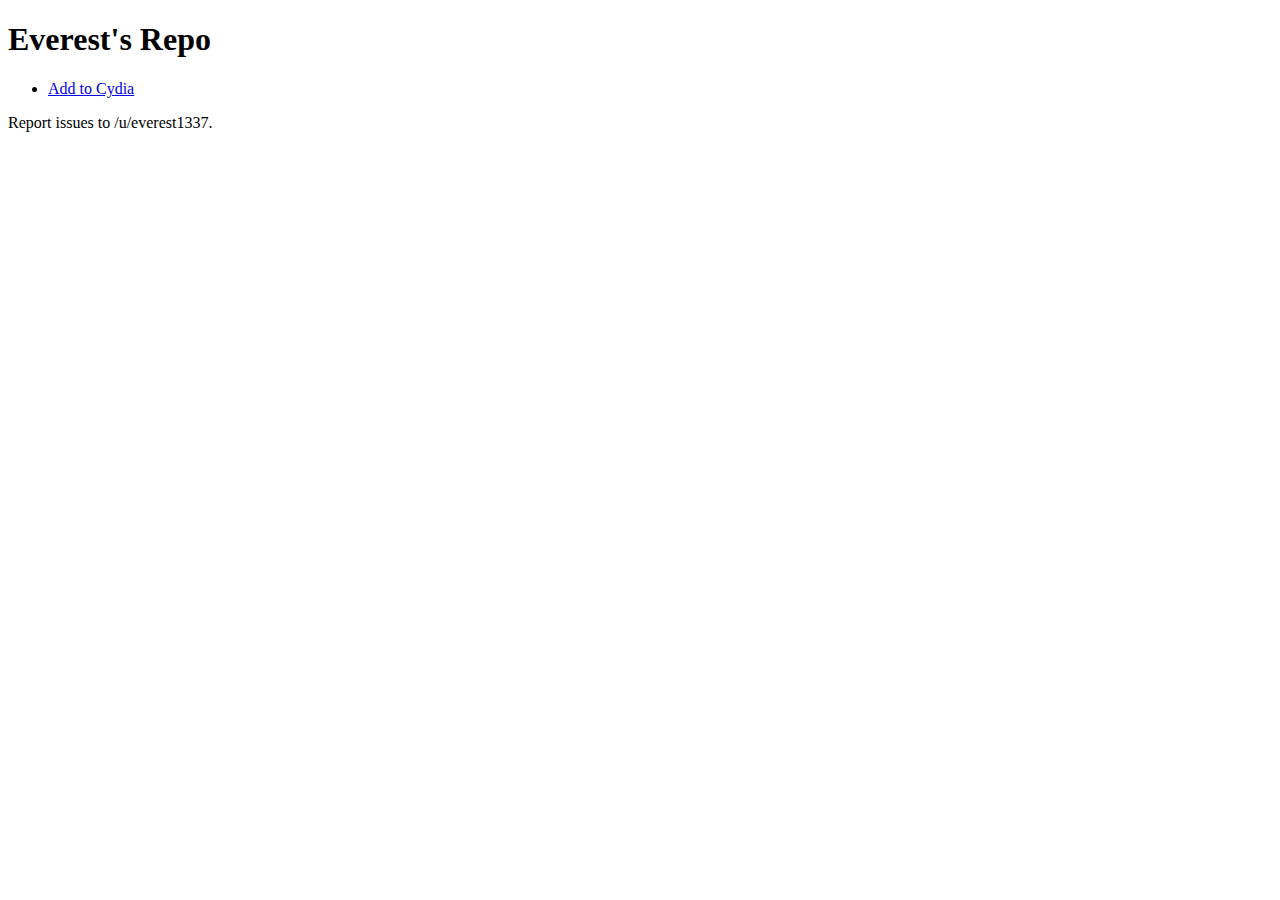
==== index.html @ f3b8f857 "Added LS Alpine and Updated site" ====
<!DOCTYPE html>
<html >
  <head>
    <meta charset="UTF-8">
    <title>Everest's Repo</title>
    <meta name="viewport" content="initial-scale=1, maximum-scale=1, user-scalable=0">



        <link rel="stylesheet" href="css/style.css">




  </head>

  <body>

    <body class="depiction">
  <header>
    <h1>Everest's Repo</h1>
  </header>
  <main id="content" role="main">
    <ul>
      <li>
      <a href="cydia://url/https://cydia.saurik.com/api/share#?source=https%3A%2F%2Feverest1337.github.io">Add to Cydia</a>
      </li>
    </ul>
    <p class="footer">Report issues to /u/everest1337.</p>
  </main>
</body>

        <script src="js/index.js"></script>




  </body>
</html>
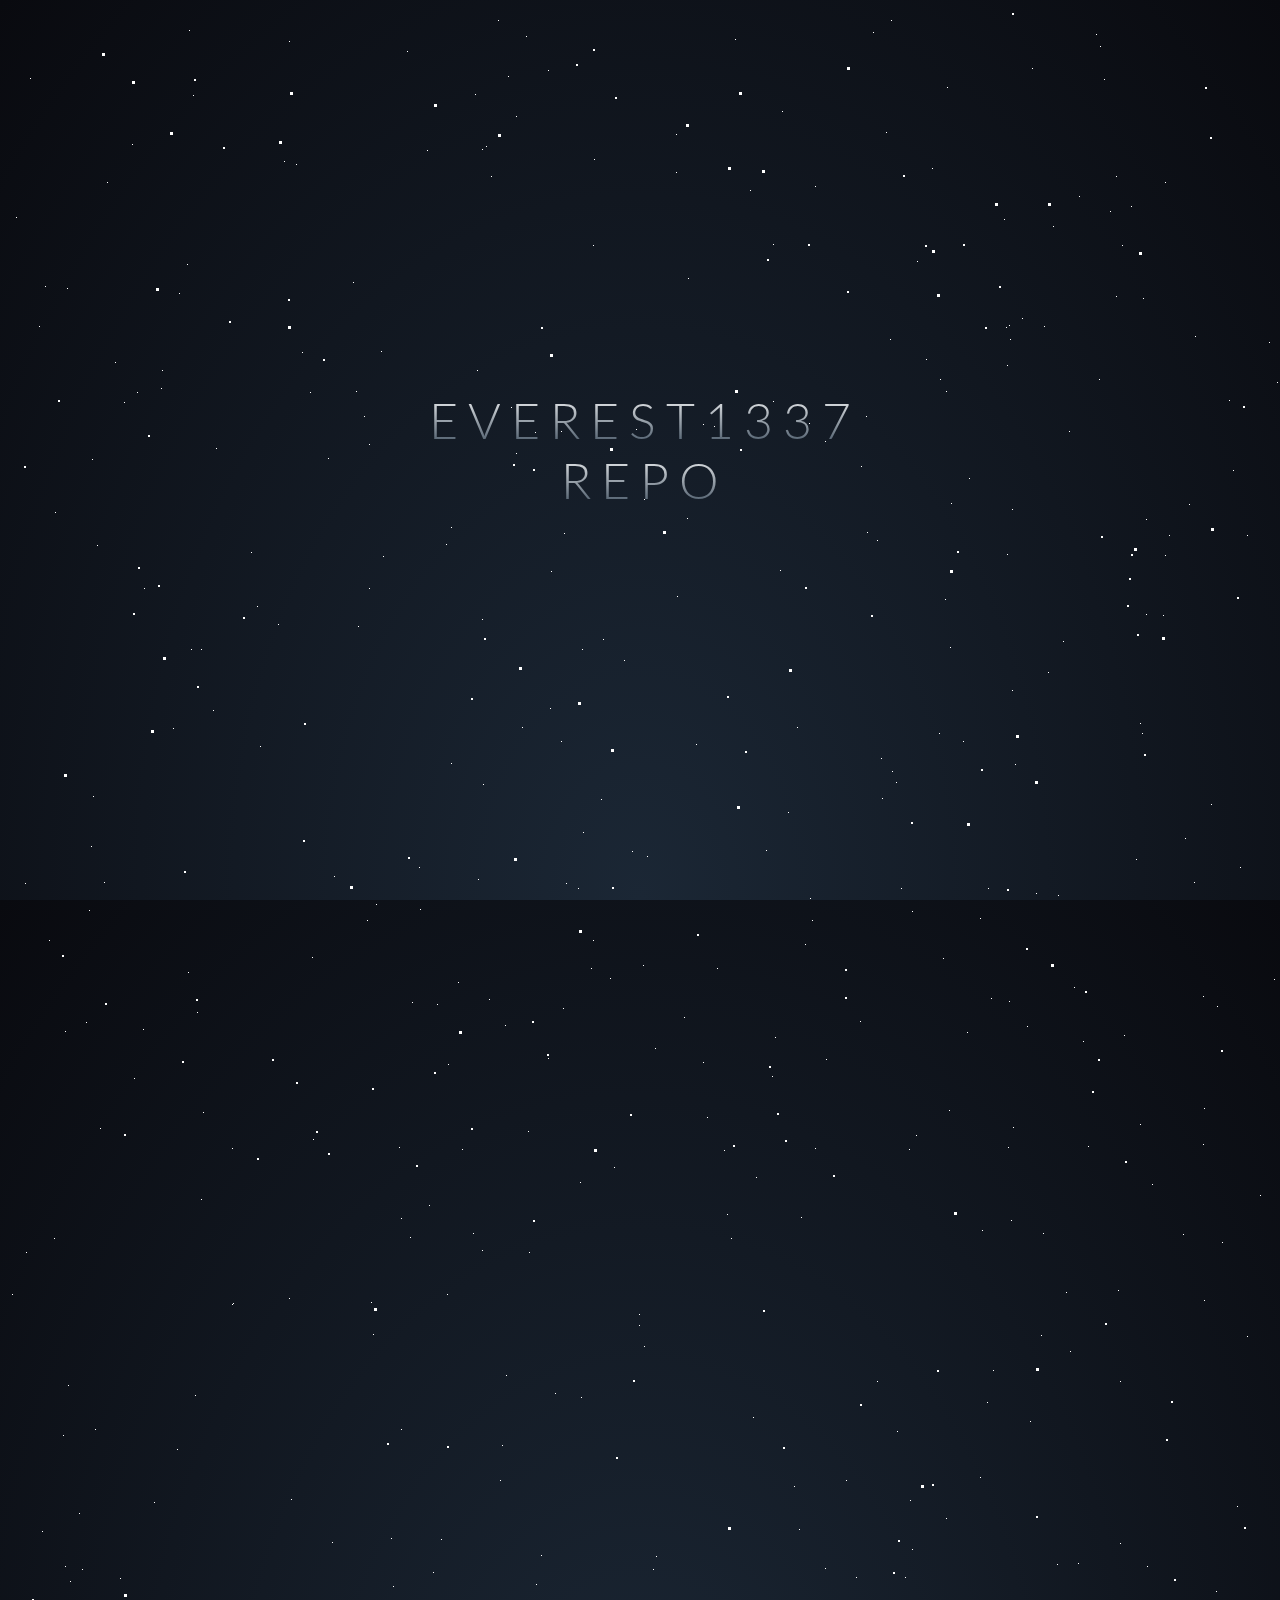
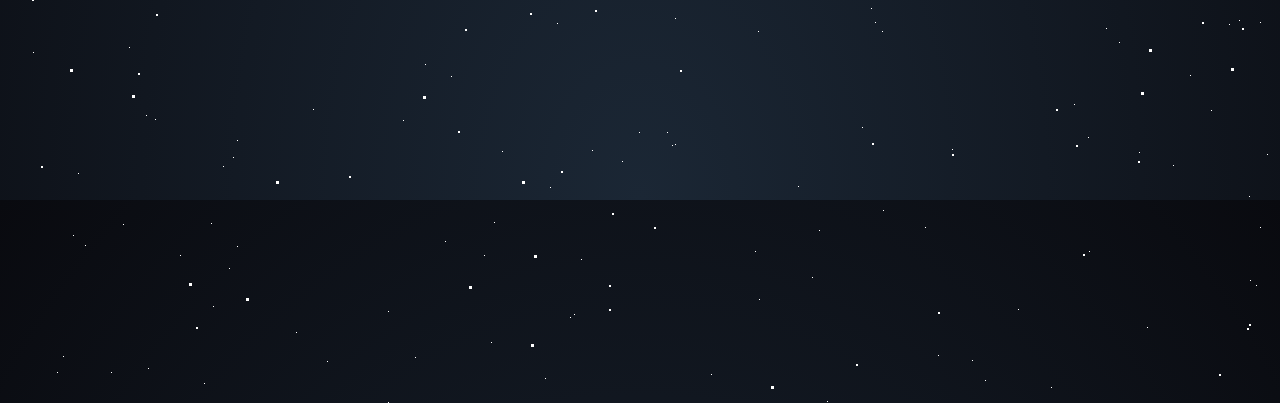
==== commit 94ef79f5: "Updated homepage" ====
--- a/index.html
+++ b/index.html
@@ -1,39 +1,22 @@
 <!DOCTYPE html>
-<html >
-  <head>
-    <meta charset="UTF-8">
-    <title>Everest's Repo</title>
-    <meta name="viewport" content="initial-scale=1, maximum-scale=1, user-scalable=0">
-
-
-
-        <link rel="stylesheet" href="css/style.css">
-
-
-
-
-  </head>
-
-  <body>
-
-    <body class="depiction">
-  <header>
-    <h1>Everest's Repo</h1>
-  </header>
-  <main id="content" role="main">
-    <ul>
-      <li>
-      <a href="cydia://url/https://cydia.saurik.com/api/share#?source=https%3A%2F%2Feverest1337.github.io">Add to Cydia</a>
-      </li>
-    </ul>
-    <p class="footer">Report issues to /u/everest1337.</p>
-  </main>
+<html>
+<head>
+  <link rel="stylesheet" href="stylesheet.css">
+  <link href='http://fonts.googleapis.com/css?family=Lato:300,400,700' rel='stylesheet' type='text/css'>
+  <title>Everest's Repo</title>
+</head>
+<body>
+<div id='stars'></div>
+<div id='stars2'></div>
+<div id='stars3'></div>
+<div id='title'>
+  <span>
+    EVEREST1337
+  </span>
+  <br>
+  <span>
+    REPO
+  </span>
+</div>
 </body>
-
-        <script src="js/index.js"></script>
-
-
-
-
-  </body>
-</html>
+</html>--- a/stylesheet.css
+++ b/stylesheet.css
@@ -0,0 +1,85 @@
+html {
+  height: 100%;
+  background: radial-gradient(ellipse at bottom, #1b2735 0%, #090a0f 100%);
+  overflow: hidden;
+}
+
+#stars {
+  width: 1px;
+  height: 1px;
+  background: transparent;
+  box-shadow: 1635px 1584px #FFF , 1861px 549px #FFF , 70px 1765px #FFF , 888px 774px #FFF , 573px 1851px #FFF , 1866px 732px #FFF , 18px 1244px #FFF , 483px 168px #FFF , 359px 912px #FFF , 1108px 168px #FFF , 92px 1120px #FFF , 1655px 1114px #FFF , 1655px 326px #FFF , 1333px 388px #FFF , 804px 912px #FFF , 1787px 481px #FFF , 893px 880px #FFF , 1284px 757px #FFF , 47px 504px #FFF , 1098px 1620px #FFF , 1690px 713px #FFF , 1070px 1555px #FFF , 791px 1521px #FFF , 276px 153px #FFF , 1061px 423px #FFF , 1311px 1697px #FFF , 1392px 1795px #FFF , 1770px 12px #FFF , 636px 1338px #FFF , 1551px 1679px #FFF , 1186px 874px #FFF , 586px 151px #FFF , 1386px 626px #FFF , 1007px 756px #FFF , 1252px 1187px #FFF , 664px 1737px #FFF , 8px 209px #FFF , 709px 960px #FFF , 624px 843px #FFF , 305px 1701px #FFF , 1232px 859px #FFF , 1997px 602px #FFF , 941px 1102px #FFF , 1532px 1782px #FFF , 83px 838px #FFF , 917px 1819px #FFF , 492px 1472px #FFF , 1155px 607px #FFF , 1108px 288px #FFF , 467px 86px #FFF , 1798px 34px #FFF , 897px 1569px #FFF , 49px 1964px #FFF , 1175px 1226px #FFF , 874px 790px #FFF , 518px 28px #FFF , 1626px 395px #FFF , 1744px 460px #FFF , 1620px 538px #FFF , 628px 421px #FFF , 1779px 546px #FFF , 1516px 276px #FFF , 124px 136px #FFF , 1712px 229px #FFF , 801px 415px #FFF , 542px 700px #FFF , 1876px 1740px #FFF , 224px 1140px #FFF , 1678px 1461px #FFF , 797px 936px #FFF , 859px 524px #FFF , 863px 1600px #FFF , 383px 1530px #FFF , 716px 1142px #FFF , 1626px 36px #FFF , 1853px 306px #FFF , 1134px 725px #FFF , 1111px 1634px #FFF , 1959px 1801px #FFF , 417px 1656px #FFF , 1670px 1339px #FFF , 1548px 805px #FFF , 476px 1847px #FFF , 727px 31px #FFF , 1924px 1133px #FFF , 1743px 863px #FFF , 931px 725px #FFF , 972px 1469px #FFF , 81px 902px #FFF , 103px 1964px #FFF , 1899px 240px #FFF , 648px 1548px #FFF , 980px 880px #FFF , 1878px 1795px #FFF , 748px 1169px #FFF , 1683px 644px #FFF , 747px 1843px #FFF , 25px 1644px #FFF , 1494px 605px #FFF , 679px 510px #FFF , 1780px 323px #FFF , 84px 451px #FFF , 520px 1123px #FFF , 1615px 1848px #FFF , 187px 1387px #FFF , 1045px 218px #FFF , 224px 1296px #FFF , 1805px 1430px #FFF , 884px 763px #FFF , 1035px 1225px #FFF , 1867px 167px #FFF , 1652px 873px #FFF , 59px 280px #FFF , 1464px 1280px #FFF , 1892px 1464px #FFF , 87px 1421px #FFF , 55px 1427px #FFF , 1024px 60px #FFF , 57px 1023px #FFF , 1958px 58px #FFF , 481px 991px #FFF , 375px 548px #FFF , 918px 351px #FFF , 1298px 1838px #FFF , 1304px 1407px #FFF , 1004px 501px #FFF , 1144px 1176px #FFF , 1384px 1990px #FFF , 1921px 1815px #FFF , 1319px 349px #FFF , 1252px 1819px #FFF , 62px 1573px #FFF , 348px 383px #FFF , 1339px 648px #FFF , 196px 1975px #FFF , 1656px 1407px #FFF , 1472px 1476px #FFF , 55px 1948px #FFF , 1623px 1578px #FFF , 537px 1970px #FFF , 57px 1558px #FFF , 817px 433px #FFF , 1567px 1520px #FFF , 1970px 350px #FFF , 1951px 1062px #FFF , 1221px 1616px #FFF , 107px 354px #FFF , 1729px 1588px #FFF , 540px 62px #FFF , 1617px 1068px #FFF , 575px 824px #FFF , 215px 1758px #FFF , 1668px 1685px #FFF , 34px 1523px #FFF , 380px 1903px #FFF , 1001px 993px #FFF , 676px 1009px #FFF , 1405px 1288px #FFF , 1913px 290px #FFF , 421px 1197px #FFF , 1657px 3px #FFF , 1583px 248px #FFF , 549px 1615px #FFF , 543px 563px #FFF , 1807px 1889px #FFF , 1241px 1788px #FFF , 1940px 1968px #FFF , 1693px 448px #FFF , 1852px 907px #FFF , 1209px 998px #FFF , 319px 1953px #FFF , 1816px 1385px #FFF , 183px 641px #FFF , 1225px 462px #FFF , 361px 580px #FFF , 1795px 1256px #FFF , 585px 237px #FFF , 1711px 743px #FFF , 1114px 237px #FFF , 1777px 1291px #FFF , 1553px 940px #FFF , 547px 1385px #FFF , 765px 236px #FFF , 938px 1510px #FFF , 281px 1290px #FFF , 169px 1441px #FFF , 1554px 483px #FFF , 475px 776px #FFF , 1432px 334px #FFF , 1239px 527px #FFF , 723px 1230px #FFF , 1652px 1816px #FFF , 573px 1389px #FFF , 1165px 1757px #FFF , 1294px 709px #FFF , 688px 736px #FFF , 195px 1104px #FFF , 1620px 336px #FFF , 1843px 898px #FFF , 1573px 497px #FFF , 1328px 1862px #FFF , 854px 1719px #FFF , 500px 68px #FFF , 1983px 783px #FFF , 1774px 769px #FFF , 281px 33px #FFF , 205px 702px #FFF , 1116px 1027px #FFF , 874px 1623px #FFF , 1385px 1831px #FFF , 1507px 556px #FFF , 1399px 1228px #FFF , 1266px 971px #FFF , 146px 1494px #FFF , 527px 424px #FFF , 1014px 310px #FFF , 1558px 1378px #FFF , 393px 1210px #FFF , 147px 1711px #FFF , 1088px 26px #FFF , 1261px 334px #FFF , 437px 1833px #FFF , 1934px 935px #FFF , 121px 1639px #FFF , 193px 1191px #FFF , 1691px 617px #FFF , 1593px 1324px #FFF , 361px 436px #FFF , 772px 562px #FFF , 1319px 157px #FFF , 616px 652px #FFF , 1568px 1239px #FFF , 402px 1229px #FFF , 465px 1225px #FFF , 1320px 1401px #FFF , 1482px 42px #FFF , 1534px 1316px #FFF , 1342px 837px #FFF , 77px 1837px #FFF , 1066px 1696px #FFF , 1677px 438px #FFF , 89px 537px #FFF , 503px 399px #FFF , 1033px 1327px #FFF , 1532px 1129px #FFF , 1710px 400px #FFF , 508px 445px #FFF , 882px 331px #FFF , 1231px 1612px #FFF , 1662px 855px #FFF , 1556px 1612px #FFF , 959px 1024px #FFF , 867px 1614px #FFF , 1777px 1999px #FFF , 639px 848px #FFF , 1479px 1641px #FFF , 1924px 1612px #FFF , 1906px 393px #FFF , 974px 1222px #FFF , 1427px 1675px #FFF , 78px 1014px #FFF , 1544px 1167px #FFF , 1139px 1919px #FFF , 1806px 1494px #FFF , 1823px 228px #FFF , 1696px 1712px #FFF , 1867px 471px #FFF , 1450px 535px #FFF , 1685px 1362px #FFF , 1287px 1429px #FFF , 1941px 1402px #FFF , 583px 960px #FFF , 904px 1541px #FFF , 1040px 664px #FFF , 1403px 1030px #FFF , 1138px 606px #FFF , 181px 22px #FFF , 555px 1000px #FFF , 304px 949px #FFF , 470px 871px #FFF , 172px 1847px #FFF , 373px 343px #FFF , 320px 450px #FFF , 540px 1050px #FFF , 553px 733px #FFF , 22px 70px #FFF , 249px 598px #FFF , 1102px 203px #FFF , 474px 611px #FFF , 1252px 1614px #FFF , 229px 1838px #FFF , 1660px 1411px #FFF , 635px 957px #FFF , 1892px 1730px #FFF , 585px 932px #FFF , 60px 1377px #FFF , 1296px 569px #FFF , 533px 1547px #FFF , 433px 1531px #FFF , 1221px 392px #FFF , 1203px 796px #FFF , 1894px 394px #FFF , 1586px 563px #FFF , 631px 1724px #FFF , 243px 544px #FFF , 221px 1860px #FFF , 528px 1576px #FFF , 1854px 1663px #FFF , 1784px 1955px #FFF , 667px 1610px #FFF , 1096px 71px #FFF , 1131px 1744px #FFF , 1947px 536px #FFF , 1998px 1065px #FFF , 1663px 1726px #FFF , 631px 1317px #FFF , 1036px 318px #FFF , 1091px 371px #FFF , 508px 108px #FFF , 1428px 1397px #FFF , 1177px 830px #FFF , 869px 1373px #FFF , 1132px 1116px #FFF , 1139px 1558px #FFF , 385px 1578px #FFF , 1950px 552px #FFF , 938px 383px #FFF , 1904px 1949px #FFF , 939px 79px #FFF , 1415px 1070px #FFF , 74px 1561px #FFF , 474px 1242px #FFF , 553px 423px #FFF , 1003px 1212px #FFF , 807px 178px #FFF , 1928px 10px #FFF , 1337px 737px #FFF , 758px 842px #FFF , 593px 791px #FFF , 391px 1139px #FFF , 440px 1056px #FFF , 1509px 813px #FFF , 1425px 701px #FFF , 765px 393px #FFF , 1301px 1114px #FFF , 1686px 1328px #FFF , 1195px 988px #FFF , 1434px 1979px #FFF , 1618px 1620px #FFF , 1536px 456px #FFF , 999px 357px #FFF , 1782px 1523px #FFF , 136px 580px #FFF , 229px 1732px #FFF , 1112px 1373px #FFF , 31px 318px #FFF , 875px 1802px #FFF , 1049px 1556px #FFF , 703px 1966px #FFF , 498px 1367px #FFF , 483px 1934px #FFF , 1652px 1393px #FFF , 1517px 141px #FFF , 135px 1021px #FFF , 41px 932px #FFF , 1720px 908px #FFF , 46px 1230px #FFF , 450px 974px #FFF , 203px 1815px #FFF , 1384px 325px #FFF , 1750px 683px #FFF , 1419px 1495px #FFF , 1391px 1811px #FFF , 1504px 124px #FFF , 443px 519px #FFF , 1975px 1163px #FFF , 288px 156px #FFF , 1806px 41px #FFF , 1112px 1535px #FFF , 193px 641px #FFF , 742px 182px #FFF , 1080px 1729px #FFF , 1322px 105px #FFF , 1759px 1569px #FFF , 1619px 1187px #FFF , 497px 1017px #FFF , 205px 1898px #FFF , 1934px 465px #FFF , 1861px 846px #FFF , 1333px 1873px #FFF , 873px 750px #FFF , 140px 1960px #FFF , 514px 719px #FFF , 659px 1724px #FFF , 1627px 329px #FFF , 1986px 512px #FFF , 631px 1306px #FFF , 1330px 90px #FFF , 1407px 301px #FFF , 1314px 1741px #FFF , 1989px 679px #FFF , 1005px 1119px #FFF , 153px 380px #FFF , 1565px 70px #FFF , 2000px 150px #FFF , 1161px 527px #FFF , 1944px 321px #FFF , 85px 788px #FFF , 1913px 763px #FFF , 393px 1421px #FFF , 283px 1491px #FFF , 494px 1743px #FFF , 1386px 1802px #FFF , 380px 1994px #FFF , 1564px 1061px #FFF , 99px 174px #FFF , 1484px 333px #FFF , 71px 1505px #FFF , 1283px 524px #FFF , 932px 371px #FFF , 1581px 1072px #FFF , 1989px 182px #FFF , 368px 896px #FFF , 790px 1778px #FFF , 780px 804px #FFF , 1676px 728px #FFF , 570px 880px #FFF , 189px 1004px #FFF , 324px 1534px #FFF , 439px 1286px #FFF , 1440px 753px #FFF , 1735px 798px #FFF , 602px 970px #FFF , 1346px 1445px #FFF , 1674px 1351px #FFF , 1904px 1775px #FFF , 883px 12px #FFF , 999px 546px #FFF , 1676px 1585px #FFF , 1646px 829px #FFF , 1706px 1011px #FFF , 129px 384px #FFF , 699px 1109px #FFF , 305px 1131px #FFF , 802px 890px #FFF , 719px 1206px #FFF , 1195px 1136px #FFF , 998px 319px #FFF , 706px 418px #FFF , 1615px 497px #FFF , 1426px 713px #FFF , 1584px 1280px #FFF , 961px 470px #FFF , 774px 103px #FFF , 1875px 686px #FFF , 1397px 1096px #FFF , 1696px 1089px #FFF , 179px 256px #FFF , 908px 1127px #FFF , 668px 164px #FFF , 811px 1822px #FFF , 985px 1362px #FFF , 252px 738px #FFF , 126px 1070px #FFF , 1660px 342px #FFF , 1075px 1033px #FFF , 1556px 85px #FFF , 767px 1029px #FFF , 1582px 1416px #FFF , 1421px 482px #FFF , 937px 591px #FFF , 17px 875px #FFF , 1736px 1741px #FFF , 365px 1326px #FFF , 138px 1707px #FFF , 1504px 1474px #FFF , 818px 1051px #FFF , 1482px 1373px #FFF , 556px 525px #FFF , 1399px 1631px #FFF , 37px 278px #FFF , 1286px 1790px #FFF , 902px 1492px #FFF , 764px 1068px #FFF , 412px 901px #FFF , 983px 990px #FFF , 1631px 121px #FFF , 1066px 979px #FFF , 1019px 1018px #FFF , 65px 1827px #FFF , 326px 868px #FFF , 1572px 1809px #FFF , 1584px 322px #FFF , 486px 1814px #FFF , 1827px 1500px #FFF , 1298px 878px #FFF , 745px 1409px #FFF , 1001px 317px #FFF , 1763px 1042px #FFF , 1705px 828px #FFF , 1010px 1901px #FFF , 807px 1140px #FFF , 1368px 883px #FFF , 427px 398px #FFF , 363px 1294px #FFF , 680px 270px #FFF , 395px 1712px #FFF , 935px 950px #FFF , 1294px 955px #FFF , 1792px 874px #FFF , 1736px 465px #FFF , 1522px 1803px #FFF , 1135px 290px #FFF , 2000px 413px #FFF , 574px 641px #FFF , 1123px 198px #FFF , 438px 536px #FFF , 1932px 1507px #FFF , 288px 1924px #FFF , 116px 394px #FFF , 1770px 1302px #FFF , 751px 1891px #FFF , 1080px 1138px #FFF , 1468px 1019px #FFF , 494px 1437px #FFF , 1897px 351px #FFF , 356px 408px #FFF , 1563px 41px #FFF , 185px 87px #FFF , 1351px 302px #FFF , 584px 1742px #FFF , 1673px 1672px #FFF , 1274px 1298px #FFF , 858px 408px #FFF , 942px 639px #FFF , 225px 1749px #FFF , 943px 495px #FFF , 1092px 38px #FFF , 171px 285px #FFF , 1248px 1877px #FFF , 1071px 188px #FFF , 819px 1993px #FFF , 469px 362px #FFF , 1000px 1139px #FFF , 852px 1013px #FFF , 1866px 1100px #FFF , 521px 1244px #FFF , 1668px 594px #FFF , 474px 141px #FFF , 1332px 1062px #FFF , 1908px 1939px #FFF , 1543px 155px #FFF , 1970px 561px #FFF , 1305px 1442px #FFF , 1989px 574px #FFF , 695px 416px #FFF , 1970px 914px #FFF , 1977px 378px #FFF , 614px 1753px #FFF , 1196px 1292px #FFF , 1532px 105px #FFF , 930px 1947px #FFF , 1561px 1108px #FFF , 1826px 1304px #FFF , 1062px 1343px #FFF , 1403px 1160px #FFF , 647px 1040px #FFF , 566px 1906px #FFF , 865px 24px #FFF , 1416px 951px #FFF , 302px 384px #FFF , 878px 124px #FFF , 1832px 279px #FFF , 1229px 1498px #FFF , 901px 1141px #FFF , 225px 1295px #FFF , 793px 1209px #FFF , 1214px 1234px #FFF , 1050px 887px #FFF , 955px 733px #FFF , 4px 1286px #FFF , 165px 720px #FFF , 1304px 426px #FFF , 1157px 547px #FFF , 407px 1949px #FFF , 977px 1972px #FFF , 1322px 1429px #FFF , 804px 1869px #FFF , 1081px 1843px #FFF , 1110px 1282px #FFF , 562px 1909px #FFF , 1814px 43px #FFF , 1769px 404px #FFF , 979px 1394px #FFF , 294px 344px #FFF , 786px 1478px #FFF , 1022px 1413px #FFF , 1657px 1395px #FFF , 645px 1561px #FFF , 1182px 1667px #FFF , 1881px 602px #FFF , 1058px 1284px #FFF , 1817px 282px #FFF , 1740px 1915px #FFF , 572px 1174px #FFF , 668px 126px #FFF , 1055px 633px #FFF , 1203px 1702px #FFF , 350px 618px #FFF , 1695px 1627px #FFF , 1028px 885px #FFF , 1002px 331px #FFF , 924px 160px #FFF , 542px 1779px #FFF , 1286px 177px #FFF , 1208px 1583px #FFF , 1548px 763px #FFF , 411px 859px #FFF , 1622px 1295px #FFF , 606px 1159px #FFF , 1618px 1823px #FFF , 1456px 1182px #FFF , 478px 138px #FFF , 1269px 374px #FFF , 1643px 1173px #FFF , 345px 274px #FFF , 1132px 715px #FFF , 789px 719px #FFF , 1309px 1591px #FFF , 270px 616px #FFF , 1301px 1215px #FFF , 1242px 1872px #FFF , 1157px 174px #FFF , 1875px 362px #FFF , 443px 755px #FFF , 1393px 1431px #FFF , 1478px 1021px #FFF , 869px 532px #FFF , 1765px 1158px #FFF , 838px 1472px #FFF , 1710px 698px #FFF , 490px 12px #FFF , 1641px 1034px #FFF , 1043px 1979px #FFF , 404px 994px #FFF , 1693px 837px #FFF , 1858px 1182px #FFF , 115px 1816px #FFF , 1387px 1628px #FFF , 154px 362px #FFF , 667px 1736px #FFF , 1138px 511px #FFF , 1848px 1425px #FFF , 848px 1569px #FFF , 1887px 135px #FFF , 425px 1564px #FFF , 1361px 1797px #FFF , 1441px 1613px #FFF , 1707px 426px #FFF , 1128px 851px #FFF , 750px 1623px #FFF , 1363px 1850px #FFF , 964px 1952px #FFF , 208px 440px #FFF , 443px 1668px #FFF , 1883px 951px #FFF , 1462px 922px #FFF , 96px 874px #FFF , 112px 1570px #FFF , 904px 903px #FFF , 996px 211px #FFF , 1617px 1523px #FFF , 1259px 1746px #FFF , 1187px 328px #FFF , 817px 1560px #FFF , 595px 631px #FFF , 909px 253px #FFF , 889px 1423px #FFF , 1196px 1100px #FFF , 454px 1141px #FFF , 1922px 550px #FFF , 399px 43px #FFF , 853px 458px #FFF , 1239px 1328px #FFF , 1698px 1227px #FFF , 669px 588px #FFF , 972px 910px #FFF , 180px 964px #FFF , 1517px 1112px #FFF , 1584px 982px #FFF , 944px 1741px #FFF , 1344px 524px #FFF , 429px 996px #FFF , 1004px 682px #FFF , 558px 875px #FFF , 695px 1054px #FFF , 1181px 496px #FFF , 419px 142px #FFF , 636px 491px #FFF , 1788px 192px #FFF;
+  animation: animStar 50s linear infinite;
+}
+#stars:after {
+  content: " ";
+  position: absolute;
+  top: 2000px;
+  width: 1px;
+  height: 1px;
+  background: transparent;
+  box-shadow: 1635px 1584px #FFF , 1861px 549px #FFF , 70px 1765px #FFF , 888px 774px #FFF , 573px 1851px #FFF , 1866px 732px #FFF , 18px 1244px #FFF , 483px 168px #FFF , 359px 912px #FFF , 1108px 168px #FFF , 92px 1120px #FFF , 1655px 1114px #FFF , 1655px 326px #FFF , 1333px 388px #FFF , 804px 912px #FFF , 1787px 481px #FFF , 893px 880px #FFF , 1284px 757px #FFF , 47px 504px #FFF , 1098px 1620px #FFF , 1690px 713px #FFF , 1070px 1555px #FFF , 791px 1521px #FFF , 276px 153px #FFF , 1061px 423px #FFF , 1311px 1697px #FFF , 1392px 1795px #FFF , 1770px 12px #FFF , 636px 1338px #FFF , 1551px 1679px #FFF , 1186px 874px #FFF , 586px 151px #FFF , 1386px 626px #FFF , 1007px 756px #FFF , 1252px 1187px #FFF , 664px 1737px #FFF , 8px 209px #FFF , 709px 960px #FFF , 624px 843px #FFF , 305px 1701px #FFF , 1232px 859px #FFF , 1997px 602px #FFF , 941px 1102px #FFF , 1532px 1782px #FFF , 83px 838px #FFF , 917px 1819px #FFF , 492px 1472px #FFF , 1155px 607px #FFF , 1108px 288px #FFF , 467px 86px #FFF , 1798px 34px #FFF , 897px 1569px #FFF , 49px 1964px #FFF , 1175px 1226px #FFF , 874px 790px #FFF , 518px 28px #FFF , 1626px 395px #FFF , 1744px 460px #FFF , 1620px 538px #FFF , 628px 421px #FFF , 1779px 546px #FFF , 1516px 276px #FFF , 124px 136px #FFF , 1712px 229px #FFF , 801px 415px #FFF , 542px 700px #FFF , 1876px 1740px #FFF , 224px 1140px #FFF , 1678px 1461px #FFF , 797px 936px #FFF , 859px 524px #FFF , 863px 1600px #FFF , 383px 1530px #FFF , 716px 1142px #FFF , 1626px 36px #FFF , 1853px 306px #FFF , 1134px 725px #FFF , 1111px 1634px #FFF , 1959px 1801px #FFF , 417px 1656px #FFF , 1670px 1339px #FFF , 1548px 805px #FFF , 476px 1847px #FFF , 727px 31px #FFF , 1924px 1133px #FFF , 1743px 863px #FFF , 931px 725px #FFF , 972px 1469px #FFF , 81px 902px #FFF , 103px 1964px #FFF , 1899px 240px #FFF , 648px 1548px #FFF , 980px 880px #FFF , 1878px 1795px #FFF , 748px 1169px #FFF , 1683px 644px #FFF , 747px 1843px #FFF , 25px 1644px #FFF , 1494px 605px #FFF , 679px 510px #FFF , 1780px 323px #FFF , 84px 451px #FFF , 520px 1123px #FFF , 1615px 1848px #FFF , 187px 1387px #FFF , 1045px 218px #FFF , 224px 1296px #FFF , 1805px 1430px #FFF , 884px 763px #FFF , 1035px 1225px #FFF , 1867px 167px #FFF , 1652px 873px #FFF , 59px 280px #FFF , 1464px 1280px #FFF , 1892px 1464px #FFF , 87px 1421px #FFF , 55px 1427px #FFF , 1024px 60px #FFF , 57px 1023px #FFF , 1958px 58px #FFF , 481px 991px #FFF , 375px 548px #FFF , 918px 351px #FFF , 1298px 1838px #FFF , 1304px 1407px #FFF , 1004px 501px #FFF , 1144px 1176px #FFF , 1384px 1990px #FFF , 1921px 1815px #FFF , 1319px 349px #FFF , 1252px 1819px #FFF , 62px 1573px #FFF , 348px 383px #FFF , 1339px 648px #FFF , 196px 1975px #FFF , 1656px 1407px #FFF , 1472px 1476px #FFF , 55px 1948px #FFF , 1623px 1578px #FFF , 537px 1970px #FFF , 57px 1558px #FFF , 817px 433px #FFF , 1567px 1520px #FFF , 1970px 350px #FFF , 1951px 1062px #FFF , 1221px 1616px #FFF , 107px 354px #FFF , 1729px 1588px #FFF , 540px 62px #FFF , 1617px 1068px #FFF , 575px 824px #FFF , 215px 1758px #FFF , 1668px 1685px #FFF , 34px 1523px #FFF , 380px 1903px #FFF , 1001px 993px #FFF , 676px 1009px #FFF , 1405px 1288px #FFF , 1913px 290px #FFF , 421px 1197px #FFF , 1657px 3px #FFF , 1583px 248px #FFF , 549px 1615px #FFF , 543px 563px #FFF , 1807px 1889px #FFF , 1241px 1788px #FFF , 1940px 1968px #FFF , 1693px 448px #FFF , 1852px 907px #FFF , 1209px 998px #FFF , 319px 1953px #FFF , 1816px 1385px #FFF , 183px 641px #FFF , 1225px 462px #FFF , 361px 580px #FFF , 1795px 1256px #FFF , 585px 237px #FFF , 1711px 743px #FFF , 1114px 237px #FFF , 1777px 1291px #FFF , 1553px 940px #FFF , 547px 1385px #FFF , 765px 236px #FFF , 938px 1510px #FFF , 281px 1290px #FFF , 169px 1441px #FFF , 1554px 483px #FFF , 475px 776px #FFF , 1432px 334px #FFF , 1239px 527px #FFF , 723px 1230px #FFF , 1652px 1816px #FFF , 573px 1389px #FFF , 1165px 1757px #FFF , 1294px 709px #FFF , 688px 736px #FFF , 195px 1104px #FFF , 1620px 336px #FFF , 1843px 898px #FFF , 1573px 497px #FFF , 1328px 1862px #FFF , 854px 1719px #FFF , 500px 68px #FFF , 1983px 783px #FFF , 1774px 769px #FFF , 281px 33px #FFF , 205px 702px #FFF , 1116px 1027px #FFF , 874px 1623px #FFF , 1385px 1831px #FFF , 1507px 556px #FFF , 1399px 1228px #FFF , 1266px 971px #FFF , 146px 1494px #FFF , 527px 424px #FFF , 1014px 310px #FFF , 1558px 1378px #FFF , 393px 1210px #FFF , 147px 1711px #FFF , 1088px 26px #FFF , 1261px 334px #FFF , 437px 1833px #FFF , 1934px 935px #FFF , 121px 1639px #FFF , 193px 1191px #FFF , 1691px 617px #FFF , 1593px 1324px #FFF , 361px 436px #FFF , 772px 562px #FFF , 1319px 157px #FFF , 616px 652px #FFF , 1568px 1239px #FFF , 402px 1229px #FFF , 465px 1225px #FFF , 1320px 1401px #FFF , 1482px 42px #FFF , 1534px 1316px #FFF , 1342px 837px #FFF , 77px 1837px #FFF , 1066px 1696px #FFF , 1677px 438px #FFF , 89px 537px #FFF , 503px 399px #FFF , 1033px 1327px #FFF , 1532px 1129px #FFF , 1710px 400px #FFF , 508px 445px #FFF , 882px 331px #FFF , 1231px 1612px #FFF , 1662px 855px #FFF , 1556px 1612px #FFF , 959px 1024px #FFF , 867px 1614px #FFF , 1777px 1999px #FFF , 639px 848px #FFF , 1479px 1641px #FFF , 1924px 1612px #FFF , 1906px 393px #FFF , 974px 1222px #FFF , 1427px 1675px #FFF , 78px 1014px #FFF , 1544px 1167px #FFF , 1139px 1919px #FFF , 1806px 1494px #FFF , 1823px 228px #FFF , 1696px 1712px #FFF , 1867px 471px #FFF , 1450px 535px #FFF , 1685px 1362px #FFF , 1287px 1429px #FFF , 1941px 1402px #FFF , 583px 960px #FFF , 904px 1541px #FFF , 1040px 664px #FFF , 1403px 1030px #FFF , 1138px 606px #FFF , 181px 22px #FFF , 555px 1000px #FFF , 304px 949px #FFF , 470px 871px #FFF , 172px 1847px #FFF , 373px 343px #FFF , 320px 450px #FFF , 540px 1050px #FFF , 553px 733px #FFF , 22px 70px #FFF , 249px 598px #FFF , 1102px 203px #FFF , 474px 611px #FFF , 1252px 1614px #FFF , 229px 1838px #FFF , 1660px 1411px #FFF , 635px 957px #FFF , 1892px 1730px #FFF , 585px 932px #FFF , 60px 1377px #FFF , 1296px 569px #FFF , 533px 1547px #FFF , 433px 1531px #FFF , 1221px 392px #FFF , 1203px 796px #FFF , 1894px 394px #FFF , 1586px 563px #FFF , 631px 1724px #FFF , 243px 544px #FFF , 221px 1860px #FFF , 528px 1576px #FFF , 1854px 1663px #FFF , 1784px 1955px #FFF , 667px 1610px #FFF , 1096px 71px #FFF , 1131px 1744px #FFF , 1947px 536px #FFF , 1998px 1065px #FFF , 1663px 1726px #FFF , 631px 1317px #FFF , 1036px 318px #FFF , 1091px 371px #FFF , 508px 108px #FFF , 1428px 1397px #FFF , 1177px 830px #FFF , 869px 1373px #FFF , 1132px 1116px #FFF , 1139px 1558px #FFF , 385px 1578px #FFF , 1950px 552px #FFF , 938px 383px #FFF , 1904px 1949px #FFF , 939px 79px #FFF , 1415px 1070px #FFF , 74px 1561px #FFF , 474px 1242px #FFF , 553px 423px #FFF , 1003px 1212px #FFF , 807px 178px #FFF , 1928px 10px #FFF , 1337px 737px #FFF , 758px 842px #FFF , 593px 791px #FFF , 391px 1139px #FFF , 440px 1056px #FFF , 1509px 813px #FFF , 1425px 701px #FFF , 765px 393px #FFF , 1301px 1114px #FFF , 1686px 1328px #FFF , 1195px 988px #FFF , 1434px 1979px #FFF , 1618px 1620px #FFF , 1536px 456px #FFF , 999px 357px #FFF , 1782px 1523px #FFF , 136px 580px #FFF , 229px 1732px #FFF , 1112px 1373px #FFF , 31px 318px #FFF , 875px 1802px #FFF , 1049px 1556px #FFF , 703px 1966px #FFF , 498px 1367px #FFF , 483px 1934px #FFF , 1652px 1393px #FFF , 1517px 141px #FFF , 135px 1021px #FFF , 41px 932px #FFF , 1720px 908px #FFF , 46px 1230px #FFF , 450px 974px #FFF , 203px 1815px #FFF , 1384px 325px #FFF , 1750px 683px #FFF , 1419px 1495px #FFF , 1391px 1811px #FFF , 1504px 124px #FFF , 443px 519px #FFF , 1975px 1163px #FFF , 288px 156px #FFF , 1806px 41px #FFF , 1112px 1535px #FFF , 193px 641px #FFF , 742px 182px #FFF , 1080px 1729px #FFF , 1322px 105px #FFF , 1759px 1569px #FFF , 1619px 1187px #FFF , 497px 1017px #FFF , 205px 1898px #FFF , 1934px 465px #FFF , 1861px 846px #FFF , 1333px 1873px #FFF , 873px 750px #FFF , 140px 1960px #FFF , 514px 719px #FFF , 659px 1724px #FFF , 1627px 329px #FFF , 1986px 512px #FFF , 631px 1306px #FFF , 1330px 90px #FFF , 1407px 301px #FFF , 1314px 1741px #FFF , 1989px 679px #FFF , 1005px 1119px #FFF , 153px 380px #FFF , 1565px 70px #FFF , 2000px 150px #FFF , 1161px 527px #FFF , 1944px 321px #FFF , 85px 788px #FFF , 1913px 763px #FFF , 393px 1421px #FFF , 283px 1491px #FFF , 494px 1743px #FFF , 1386px 1802px #FFF , 380px 1994px #FFF , 1564px 1061px #FFF , 99px 174px #FFF , 1484px 333px #FFF , 71px 1505px #FFF , 1283px 524px #FFF , 932px 371px #FFF , 1581px 1072px #FFF , 1989px 182px #FFF , 368px 896px #FFF , 790px 1778px #FFF , 780px 804px #FFF , 1676px 728px #FFF , 570px 880px #FFF , 189px 1004px #FFF , 324px 1534px #FFF , 439px 1286px #FFF , 1440px 753px #FFF , 1735px 798px #FFF , 602px 970px #FFF , 1346px 1445px #FFF , 1674px 1351px #FFF , 1904px 1775px #FFF , 883px 12px #FFF , 999px 546px #FFF , 1676px 1585px #FFF , 1646px 829px #FFF , 1706px 1011px #FFF , 129px 384px #FFF , 699px 1109px #FFF , 305px 1131px #FFF , 802px 890px #FFF , 719px 1206px #FFF , 1195px 1136px #FFF , 998px 319px #FFF , 706px 418px #FFF , 1615px 497px #FFF , 1426px 713px #FFF , 1584px 1280px #FFF , 961px 470px #FFF , 774px 103px #FFF , 1875px 686px #FFF , 1397px 1096px #FFF , 1696px 1089px #FFF , 179px 256px #FFF , 908px 1127px #FFF , 668px 164px #FFF , 811px 1822px #FFF , 985px 1362px #FFF , 252px 738px #FFF , 126px 1070px #FFF , 1660px 342px #FFF , 1075px 1033px #FFF , 1556px 85px #FFF , 767px 1029px #FFF , 1582px 1416px #FFF , 1421px 482px #FFF , 937px 591px #FFF , 17px 875px #FFF , 1736px 1741px #FFF , 365px 1326px #FFF , 138px 1707px #FFF , 1504px 1474px #FFF , 818px 1051px #FFF , 1482px 1373px #FFF , 556px 525px #FFF , 1399px 1631px #FFF , 37px 278px #FFF , 1286px 1790px #FFF , 902px 1492px #FFF , 764px 1068px #FFF , 412px 901px #FFF , 983px 990px #FFF , 1631px 121px #FFF , 1066px 979px #FFF , 1019px 1018px #FFF , 65px 1827px #FFF , 326px 868px #FFF , 1572px 1809px #FFF , 1584px 322px #FFF , 486px 1814px #FFF , 1827px 1500px #FFF , 1298px 878px #FFF , 745px 1409px #FFF , 1001px 317px #FFF , 1763px 1042px #FFF , 1705px 828px #FFF , 1010px 1901px #FFF , 807px 1140px #FFF , 1368px 883px #FFF , 427px 398px #FFF , 363px 1294px #FFF , 680px 270px #FFF , 395px 1712px #FFF , 935px 950px #FFF , 1294px 955px #FFF , 1792px 874px #FFF , 1736px 465px #FFF , 1522px 1803px #FFF , 1135px 290px #FFF , 2000px 413px #FFF , 574px 641px #FFF , 1123px 198px #FFF , 438px 536px #FFF , 1932px 1507px #FFF , 288px 1924px #FFF , 116px 394px #FFF , 1770px 1302px #FFF , 751px 1891px #FFF , 1080px 1138px #FFF , 1468px 1019px #FFF , 494px 1437px #FFF , 1897px 351px #FFF , 356px 408px #FFF , 1563px 41px #FFF , 185px 87px #FFF , 1351px 302px #FFF , 584px 1742px #FFF , 1673px 1672px #FFF , 1274px 1298px #FFF , 858px 408px #FFF , 942px 639px #FFF , 225px 1749px #FFF , 943px 495px #FFF , 1092px 38px #FFF , 171px 285px #FFF , 1248px 1877px #FFF , 1071px 188px #FFF , 819px 1993px #FFF , 469px 362px #FFF , 1000px 1139px #FFF , 852px 1013px #FFF , 1866px 1100px #FFF , 521px 1244px #FFF , 1668px 594px #FFF , 474px 141px #FFF , 1332px 1062px #FFF , 1908px 1939px #FFF , 1543px 155px #FFF , 1970px 561px #FFF , 1305px 1442px #FFF , 1989px 574px #FFF , 695px 416px #FFF , 1970px 914px #FFF , 1977px 378px #FFF , 614px 1753px #FFF , 1196px 1292px #FFF , 1532px 105px #FFF , 930px 1947px #FFF , 1561px 1108px #FFF , 1826px 1304px #FFF , 1062px 1343px #FFF , 1403px 1160px #FFF , 647px 1040px #FFF , 566px 1906px #FFF , 865px 24px #FFF , 1416px 951px #FFF , 302px 384px #FFF , 878px 124px #FFF , 1832px 279px #FFF , 1229px 1498px #FFF , 901px 1141px #FFF , 225px 1295px #FFF , 793px 1209px #FFF , 1214px 1234px #FFF , 1050px 887px #FFF , 955px 733px #FFF , 4px 1286px #FFF , 165px 720px #FFF , 1304px 426px #FFF , 1157px 547px #FFF , 407px 1949px #FFF , 977px 1972px #FFF , 1322px 1429px #FFF , 804px 1869px #FFF , 1081px 1843px #FFF , 1110px 1282px #FFF , 562px 1909px #FFF , 1814px 43px #FFF , 1769px 404px #FFF , 979px 1394px #FFF , 294px 344px #FFF , 786px 1478px #FFF , 1022px 1413px #FFF , 1657px 1395px #FFF , 645px 1561px #FFF , 1182px 1667px #FFF , 1881px 602px #FFF , 1058px 1284px #FFF , 1817px 282px #FFF , 1740px 1915px #FFF , 572px 1174px #FFF , 668px 126px #FFF , 1055px 633px #FFF , 1203px 1702px #FFF , 350px 618px #FFF , 1695px 1627px #FFF , 1028px 885px #FFF , 1002px 331px #FFF , 924px 160px #FFF , 542px 1779px #FFF , 1286px 177px #FFF , 1208px 1583px #FFF , 1548px 763px #FFF , 411px 859px #FFF , 1622px 1295px #FFF , 606px 1159px #FFF , 1618px 1823px #FFF , 1456px 1182px #FFF , 478px 138px #FFF , 1269px 374px #FFF , 1643px 1173px #FFF , 345px 274px #FFF , 1132px 715px #FFF , 789px 719px #FFF , 1309px 1591px #FFF , 270px 616px #FFF , 1301px 1215px #FFF , 1242px 1872px #FFF , 1157px 174px #FFF , 1875px 362px #FFF , 443px 755px #FFF , 1393px 1431px #FFF , 1478px 1021px #FFF , 869px 532px #FFF , 1765px 1158px #FFF , 838px 1472px #FFF , 1710px 698px #FFF , 490px 12px #FFF , 1641px 1034px #FFF , 1043px 1979px #FFF , 404px 994px #FFF , 1693px 837px #FFF , 1858px 1182px #FFF , 115px 1816px #FFF , 1387px 1628px #FFF , 154px 362px #FFF , 667px 1736px #FFF , 1138px 511px #FFF , 1848px 1425px #FFF , 848px 1569px #FFF , 1887px 135px #FFF , 425px 1564px #FFF , 1361px 1797px #FFF , 1441px 1613px #FFF , 1707px 426px #FFF , 1128px 851px #FFF , 750px 1623px #FFF , 1363px 1850px #FFF , 964px 1952px #FFF , 208px 440px #FFF , 443px 1668px #FFF , 1883px 951px #FFF , 1462px 922px #FFF , 96px 874px #FFF , 112px 1570px #FFF , 904px 903px #FFF , 996px 211px #FFF , 1617px 1523px #FFF , 1259px 1746px #FFF , 1187px 328px #FFF , 817px 1560px #FFF , 595px 631px #FFF , 909px 253px #FFF , 889px 1423px #FFF , 1196px 1100px #FFF , 454px 1141px #FFF , 1922px 550px #FFF , 399px 43px #FFF , 853px 458px #FFF , 1239px 1328px #FFF , 1698px 1227px #FFF , 669px 588px #FFF , 972px 910px #FFF , 180px 964px #FFF , 1517px 1112px #FFF , 1584px 982px #FFF , 944px 1741px #FFF , 1344px 524px #FFF , 429px 996px #FFF , 1004px 682px #FFF , 558px 875px #FFF , 695px 1054px #FFF , 1181px 496px #FFF , 419px 142px #FFF , 636px 491px #FFF , 1788px 192px #FFF;
+}
+
+#stars2 {
+  width: 2px;
+  height: 2px;
+  background: transparent;
+  box-shadow: 1297px 906px #FFF , 1456px 1778px #FFF , 917px 236px #FFF , 16px 457px #FFF , 1121px 569px #FFF , 533px 318px #FFF , 622px 1105px #FFF , 364px 1079px #FFF , 1077px 982px #FFF , 759px 250px #FFF , 1522px 198px #FFF , 1936px 184px #FFF , 725px 1136px #FFF , 1313px 353px #FFF , 775px 1438px #FFF , 1584px 1510px #FFF , 1048px 1700px #FFF , 116px 1125px #FFF , 1959px 1735px #FFF , 587px 1601px #FFF , 463px 689px #FFF , 601px 1876px #FFF , 525px 1211px #FFF , 1194px 1613px #FFF , 1130px 1752px #FFF , 176px 862px #FFF , 1386px 1962px #FFF , 837px 960px #FFF , 450px 1722px #FFF , 288px 1073px #FFF , 837px 988px #FFF , 1952px 1274px #FFF , 400px 848px #FFF , 1668px 1677px #FFF , 1856px 519px #FFF , 1090px 1050px #FFF , 463px 1119px #FFF , 800px 235px #FFF , 863px 606px #FFF , 732px 440px #FFF , 1783px 174px #FFF , 215px 138px #FFF , 825px 1166px #FFF , 1673px 330px #FFF , 1529px 327px #FFF , 1772px 975px #FFF , 1378px 1972px #FFF , 1136px 745px #FFF , 1158px 1430px #FFF , 903px 813px #FFF , 672px 1661px #FFF , 189px 677px #FFF , 999px 880px #FFF , 1929px 1250px #FFF , 1519px 102px #FFF , 97px 994px #FFF , 280px 290px #FFF , 977px 318px #FFF , 924px 1475px #FFF , 1382px 546px #FFF , 1123px 545px #FFF , 719px 687px #FFF , 1518px 684px #FFF , 130px 558px #FFF , 1544px 718px #FFF , 1166px 1570px #FFF , 1847px 273px #FFF , 852px 1395px #FFF , 235px 608px #FFF , 777px 1131px #FFF , 1213px 1041px #FFF , 929px 1361px #FFF , 839px 282px #FFF , 1093px 527px #FFF , 130px 1664px #FFF , 973px 760px #FFF , 50px 391px #FFF , 1957px 1853px #FFF , 439px 1437px #FFF , 296px 714px #FFF , 54px 946px #FFF , 1004px 4px #FFF , 426px 1063px #FFF , 1084px 1082px #FFF , 33px 1757px #FFF , 1503px 728px #FFF , 1305px 1112px #FFF , 930px 1903px #FFF , 186px 70px #FFF , 604px 878px #FFF , 264px 1050px #FFF , 1449px 736px #FFF , 1660px 1279px #FFF , 944px 1745px #FFF , 761px 1057px #FFF , 1916px 584px #FFF , 524px 1012px #FFF , 150px 576px #FFF , 1897px 1px #FFF , 1732px 1205px #FFF , 1075px 1845px #FFF , 1097px 1314px #FFF , 1464px 967px #FFF , 553px 1762px #FFF , 601px 1900px #FFF , 1975px 1369px #FFF , 308px 1122px #FFF , 1028px 1507px #FFF , 1211px 1965px #FFF , 408px 1156px #FFF , 1229px 588px #FFF , 457px 1620px #FFF , 955px 235px #FFF , 1327px 1546px #FFF , 1663px 701px #FFF , 1615px 507px #FFF , 1163px 1392px #FFF , 1830px 757px #FFF , 1612px 1768px #FFF , 1960px 165px #FFF , 1455px 1898px #FFF , 769px 1104px #FFF , 525px 460px #FFF , 315px 350px #FFF , 1068px 1736px #FFF , 148px 1605px #FFF , 1292px 1384px #FFF , 1197px 78px #FFF , 991px 277px #FFF , 625px 1371px #FFF , 1236px 1518px #FFF , 1936px 359px #FFF , 1817px 482px #FFF , 1276px 385px #FFF , 797px 578px #FFF , 607px 88px #FFF , 221px 312px #FFF , 1445px 966px #FFF , 24px 1590px #FFF , 125px 604px #FFF , 1119px 596px #FFF , 1907px 467px #FFF , 848px 1955px #FFF , 522px 1604px #FFF , 1605px 955px #FFF , 1745px 1514px #FFF , 604px 1804px #FFF , 1290px 308px #FFF , 140px 426px #FFF , 646px 1818px #FFF , 1355px 1992px #FFF , 1646px 755px #FFF , 379px 1434px #FFF , 1518px 1043px #FFF , 568px 55px #FFF , 1635px 34px #FFF , 174px 1052px #FFF , 1117px 1152px #FFF , 539px 1045px #FFF , 1513px 586px #FFF , 1234px 1619px #FFF , 890px 1531px #FFF , 1818px 1630px #FFF , 1316px 1427px #FFF , 949px 542px #FFF , 1366px 1537px #FFF , 1488px 952px #FFF , 1202px 128px #FFF , 1677px 1743px #FFF , 1534px 6px #FFF , 476px 629px #FFF , 1286px 235px #FFF , 885px 1563px #FFF , 249px 1149px #FFF , 755px 1301px #FFF , 1398px 1257px #FFF , 341px 1767px #FFF , 1848px 1206px #FFF , 1018px 939px #FFF , 1775px 1003px #FFF , 188px 990px #FFF , 1129px 625px #FFF , 1241px 1915px #FFF , 608px 1448px #FFF , 295px 831px #FFF , 320px 1144px #FFF , 1738px 1580px #FFF , 188px 1918px #FFF , 1274px 441px #FFF , 585px 40px #FFF , 1275px 1087px #FFF , 505px 455px #FFF , 1741px 740px #FFF , 864px 1734px #FFF , 1847px 1523px #FFF , 737px 742px #FFF , 1239px 1919px #FFF , 689px 925px #FFF , 1235px 397px #FFF , 895px 166px #FFF;
+  animation: animStar 100s linear infinite;
+}
+#stars2:after {
+  content: " ";
+  position: absolute;
+  top: 2000px;
+  width: 2px;
+  height: 2px;
+  background: transparent;
+  box-shadow: 1297px 906px #FFF , 1456px 1778px #FFF , 917px 236px #FFF , 16px 457px #FFF , 1121px 569px #FFF , 533px 318px #FFF , 622px 1105px #FFF , 364px 1079px #FFF , 1077px 982px #FFF , 759px 250px #FFF , 1522px 198px #FFF , 1936px 184px #FFF , 725px 1136px #FFF , 1313px 353px #FFF , 775px 1438px #FFF , 1584px 1510px #FFF , 1048px 1700px #FFF , 116px 1125px #FFF , 1959px 1735px #FFF , 587px 1601px #FFF , 463px 689px #FFF , 601px 1876px #FFF , 525px 1211px #FFF , 1194px 1613px #FFF , 1130px 1752px #FFF , 176px 862px #FFF , 1386px 1962px #FFF , 837px 960px #FFF , 450px 1722px #FFF , 288px 1073px #FFF , 837px 988px #FFF , 1952px 1274px #FFF , 400px 848px #FFF , 1668px 1677px #FFF , 1856px 519px #FFF , 1090px 1050px #FFF , 463px 1119px #FFF , 800px 235px #FFF , 863px 606px #FFF , 732px 440px #FFF , 1783px 174px #FFF , 215px 138px #FFF , 825px 1166px #FFF , 1673px 330px #FFF , 1529px 327px #FFF , 1772px 975px #FFF , 1378px 1972px #FFF , 1136px 745px #FFF , 1158px 1430px #FFF , 903px 813px #FFF , 672px 1661px #FFF , 189px 677px #FFF , 999px 880px #FFF , 1929px 1250px #FFF , 1519px 102px #FFF , 97px 994px #FFF , 280px 290px #FFF , 977px 318px #FFF , 924px 1475px #FFF , 1382px 546px #FFF , 1123px 545px #FFF , 719px 687px #FFF , 1518px 684px #FFF , 130px 558px #FFF , 1544px 718px #FFF , 1166px 1570px #FFF , 1847px 273px #FFF , 852px 1395px #FFF , 235px 608px #FFF , 777px 1131px #FFF , 1213px 1041px #FFF , 929px 1361px #FFF , 839px 282px #FFF , 1093px 527px #FFF , 130px 1664px #FFF , 973px 760px #FFF , 50px 391px #FFF , 1957px 1853px #FFF , 439px 1437px #FFF , 296px 714px #FFF , 54px 946px #FFF , 1004px 4px #FFF , 426px 1063px #FFF , 1084px 1082px #FFF , 33px 1757px #FFF , 1503px 728px #FFF , 1305px 1112px #FFF , 930px 1903px #FFF , 186px 70px #FFF , 604px 878px #FFF , 264px 1050px #FFF , 1449px 736px #FFF , 1660px 1279px #FFF , 944px 1745px #FFF , 761px 1057px #FFF , 1916px 584px #FFF , 524px 1012px #FFF , 150px 576px #FFF , 1897px 1px #FFF , 1732px 1205px #FFF , 1075px 1845px #FFF , 1097px 1314px #FFF , 1464px 967px #FFF , 553px 1762px #FFF , 601px 1900px #FFF , 1975px 1369px #FFF , 308px 1122px #FFF , 1028px 1507px #FFF , 1211px 1965px #FFF , 408px 1156px #FFF , 1229px 588px #FFF , 457px 1620px #FFF , 955px 235px #FFF , 1327px 1546px #FFF , 1663px 701px #FFF , 1615px 507px #FFF , 1163px 1392px #FFF , 1830px 757px #FFF , 1612px 1768px #FFF , 1960px 165px #FFF , 1455px 1898px #FFF , 769px 1104px #FFF , 525px 460px #FFF , 315px 350px #FFF , 1068px 1736px #FFF , 148px 1605px #FFF , 1292px 1384px #FFF , 1197px 78px #FFF , 991px 277px #FFF , 625px 1371px #FFF , 1236px 1518px #FFF , 1936px 359px #FFF , 1817px 482px #FFF , 1276px 385px #FFF , 797px 578px #FFF , 607px 88px #FFF , 221px 312px #FFF , 1445px 966px #FFF , 24px 1590px #FFF , 125px 604px #FFF , 1119px 596px #FFF , 1907px 467px #FFF , 848px 1955px #FFF , 522px 1604px #FFF , 1605px 955px #FFF , 1745px 1514px #FFF , 604px 1804px #FFF , 1290px 308px #FFF , 140px 426px #FFF , 646px 1818px #FFF , 1355px 1992px #FFF , 1646px 755px #FFF , 379px 1434px #FFF , 1518px 1043px #FFF , 568px 55px #FFF , 1635px 34px #FFF , 174px 1052px #FFF , 1117px 1152px #FFF , 539px 1045px #FFF , 1513px 586px #FFF , 1234px 1619px #FFF , 890px 1531px #FFF , 1818px 1630px #FFF , 1316px 1427px #FFF , 949px 542px #FFF , 1366px 1537px #FFF , 1488px 952px #FFF , 1202px 128px #FFF , 1677px 1743px #FFF , 1534px 6px #FFF , 476px 629px #FFF , 1286px 235px #FFF , 885px 1563px #FFF , 249px 1149px #FFF , 755px 1301px #FFF , 1398px 1257px #FFF , 341px 1767px #FFF , 1848px 1206px #FFF , 1018px 939px #FFF , 1775px 1003px #FFF , 188px 990px #FFF , 1129px 625px #FFF , 1241px 1915px #FFF , 608px 1448px #FFF , 295px 831px #FFF , 320px 1144px #FFF , 1738px 1580px #FFF , 188px 1918px #FFF , 1274px 441px #FFF , 585px 40px #FFF , 1275px 1087px #FFF , 505px 455px #FFF , 1741px 740px #FFF , 864px 1734px #FFF , 1847px 1523px #FFF , 737px 742px #FFF , 1239px 1919px #FFF , 689px 925px #FFF , 1235px 397px #FFF , 895px 166px #FFF;
+}
+
+#stars3 {
+  width: 3px;
+  height: 3px;
+  background: transparent;
+  box-shadow: 1318px 217px #FFF , 1303px 1917px #FFF , 987px 192px #FFF , 1815px 1224px #FFF , 729px 795px #FFF , 94px 42px #FFF , 1700px 216px #FFF , 913px 1474px #FFF , 1596px 247px #FFF , 1276px 138px #FFF , 1028px 1357px #FFF , 1484px 1870px #FFF , 1657px 1498px #FFF , 924px 239px #FFF , 946px 1201px #FFF , 490px 123px #FFF , 1442px 28px #FFF , 1688px 580px #FFF , 1415px 1268px #FFF , 1638px 478px #FFF , 1873px 701px #FFF , 415px 1685px #FFF , 1459px 1211px #FFF , 720px 156px #FFF , 1787px 243px #FFF , 1040px 192px #FFF , 143px 719px #FFF , 570px 691px #FFF , 116px 1583px #FFF , 727px 379px #FFF , 280px 315px #FFF , 571px 919px #FFF , 763px 1975px #FFF , 929px 283px #FFF , 1203px 517px #FFF , 959px 812px #FFF , 1276px 815px #FFF , 781px 658px #FFF , 1574px 1667px #FFF , 124px 1684px #FFF , 268px 1770px #FFF , 1791px 1932px #FFF , 1141px 1638px #FFF , 586px 1138px #FFF , 155px 646px #FFF , 506px 847px #FFF , 1436px 1282px #FFF , 1872px 1817px #FFF , 1444px 489px #FFF , 451px 1020px #FFF , 1667px 399px #FFF , 461px 1875px #FFF , 1008px 724px #FFF , 1349px 991px #FFF , 1376px 1156px #FFF , 1546px 1609px #FFF , 1154px 626px #FFF , 366px 1297px #FFF , 523px 1933px #FFF , 1809px 194px #FFF , 731px 81px #FFF , 1512px 1798px #FFF , 678px 113px #FFF , 655px 520px #FFF , 1302px 260px #FFF , 1638px 81px #FFF , 1027px 770px #FFF , 1923px 1163px #FFF , 839px 56px #FFF , 62px 1658px #FFF , 181px 1872px #FFF , 1810px 655px #FFF , 1765px 190px #FFF , 148px 277px #FFF , 602px 437px #FFF , 1131px 241px #FFF , 1986px 1574px #FFF , 754px 159px #FFF , 56px 763px #FFF , 720px 1516px #FFF , 603px 738px #FFF , 942px 559px #FFF , 342px 875px #FFF , 1988px 1211px #FFF , 124px 70px #FFF , 1223px 1657px #FFF , 426px 93px #FFF , 511px 656px #FFF , 1043px 953px #FFF , 514px 1770px #FFF , 162px 121px #FFF , 1126px 537px #FFF , 1133px 1681px #FFF , 1734px 246px #FFF , 238px 1887px #FFF , 271px 130px #FFF , 542px 343px #FFF , 1714px 764px #FFF , 526px 1844px #FFF , 282px 81px #FFF;
+  animation: animStar 150s linear infinite;
+}
+#stars3:after {
+  content: " ";
+  position: absolute;
+  top: 2000px;
+  width: 3px;
+  height: 3px;
+  background: transparent;
+  box-shadow: 1318px 217px #FFF , 1303px 1917px #FFF , 987px 192px #FFF , 1815px 1224px #FFF , 729px 795px #FFF , 94px 42px #FFF , 1700px 216px #FFF , 913px 1474px #FFF , 1596px 247px #FFF , 1276px 138px #FFF , 1028px 1357px #FFF , 1484px 1870px #FFF , 1657px 1498px #FFF , 924px 239px #FFF , 946px 1201px #FFF , 490px 123px #FFF , 1442px 28px #FFF , 1688px 580px #FFF , 1415px 1268px #FFF , 1638px 478px #FFF , 1873px 701px #FFF , 415px 1685px #FFF , 1459px 1211px #FFF , 720px 156px #FFF , 1787px 243px #FFF , 1040px 192px #FFF , 143px 719px #FFF , 570px 691px #FFF , 116px 1583px #FFF , 727px 379px #FFF , 280px 315px #FFF , 571px 919px #FFF , 763px 1975px #FFF , 929px 283px #FFF , 1203px 517px #FFF , 959px 812px #FFF , 1276px 815px #FFF , 781px 658px #FFF , 1574px 1667px #FFF , 124px 1684px #FFF , 268px 1770px #FFF , 1791px 1932px #FFF , 1141px 1638px #FFF , 586px 1138px #FFF , 155px 646px #FFF , 506px 847px #FFF , 1436px 1282px #FFF , 1872px 1817px #FFF , 1444px 489px #FFF , 451px 1020px #FFF , 1667px 399px #FFF , 461px 1875px #FFF , 1008px 724px #FFF , 1349px 991px #FFF , 1376px 1156px #FFF , 1546px 1609px #FFF , 1154px 626px #FFF , 366px 1297px #FFF , 523px 1933px #FFF , 1809px 194px #FFF , 731px 81px #FFF , 1512px 1798px #FFF , 678px 113px #FFF , 655px 520px #FFF , 1302px 260px #FFF , 1638px 81px #FFF , 1027px 770px #FFF , 1923px 1163px #FFF , 839px 56px #FFF , 62px 1658px #FFF , 181px 1872px #FFF , 1810px 655px #FFF , 1765px 190px #FFF , 148px 277px #FFF , 602px 437px #FFF , 1131px 241px #FFF , 1986px 1574px #FFF , 754px 159px #FFF , 56px 763px #FFF , 720px 1516px #FFF , 603px 738px #FFF , 942px 559px #FFF , 342px 875px #FFF , 1988px 1211px #FFF , 124px 70px #FFF , 1223px 1657px #FFF , 426px 93px #FFF , 511px 656px #FFF , 1043px 953px #FFF , 514px 1770px #FFF , 162px 121px #FFF , 1126px 537px #FFF , 1133px 1681px #FFF , 1734px 246px #FFF , 238px 1887px #FFF , 271px 130px #FFF , 542px 343px #FFF , 1714px 764px #FFF , 526px 1844px #FFF , 282px 81px #FFF;
+}
+
+#title {
+  position: absolute;
+  top: 50%;
+  left: 0;
+  right: 0;
+  color: #FFF;
+  text-align: center;
+  font-family: "lato", sans-serif;
+  font-weight: 300;
+  font-size: 50px;
+  letter-spacing: 10px;
+  margin-top: -60px;
+  padding-left: 10px;
+}
+#title span {
+  background: -webkit-linear-gradient(white, #38495a);
+  -webkit-background-clip: text;
+  -webkit-text-fill-color: transparent;
+}
+
+@keyframes animStar {
+  from {
+    transform: translateY(0px);
+  }
+  to {
+    transform: translateY(-2000px);
+  }
+}